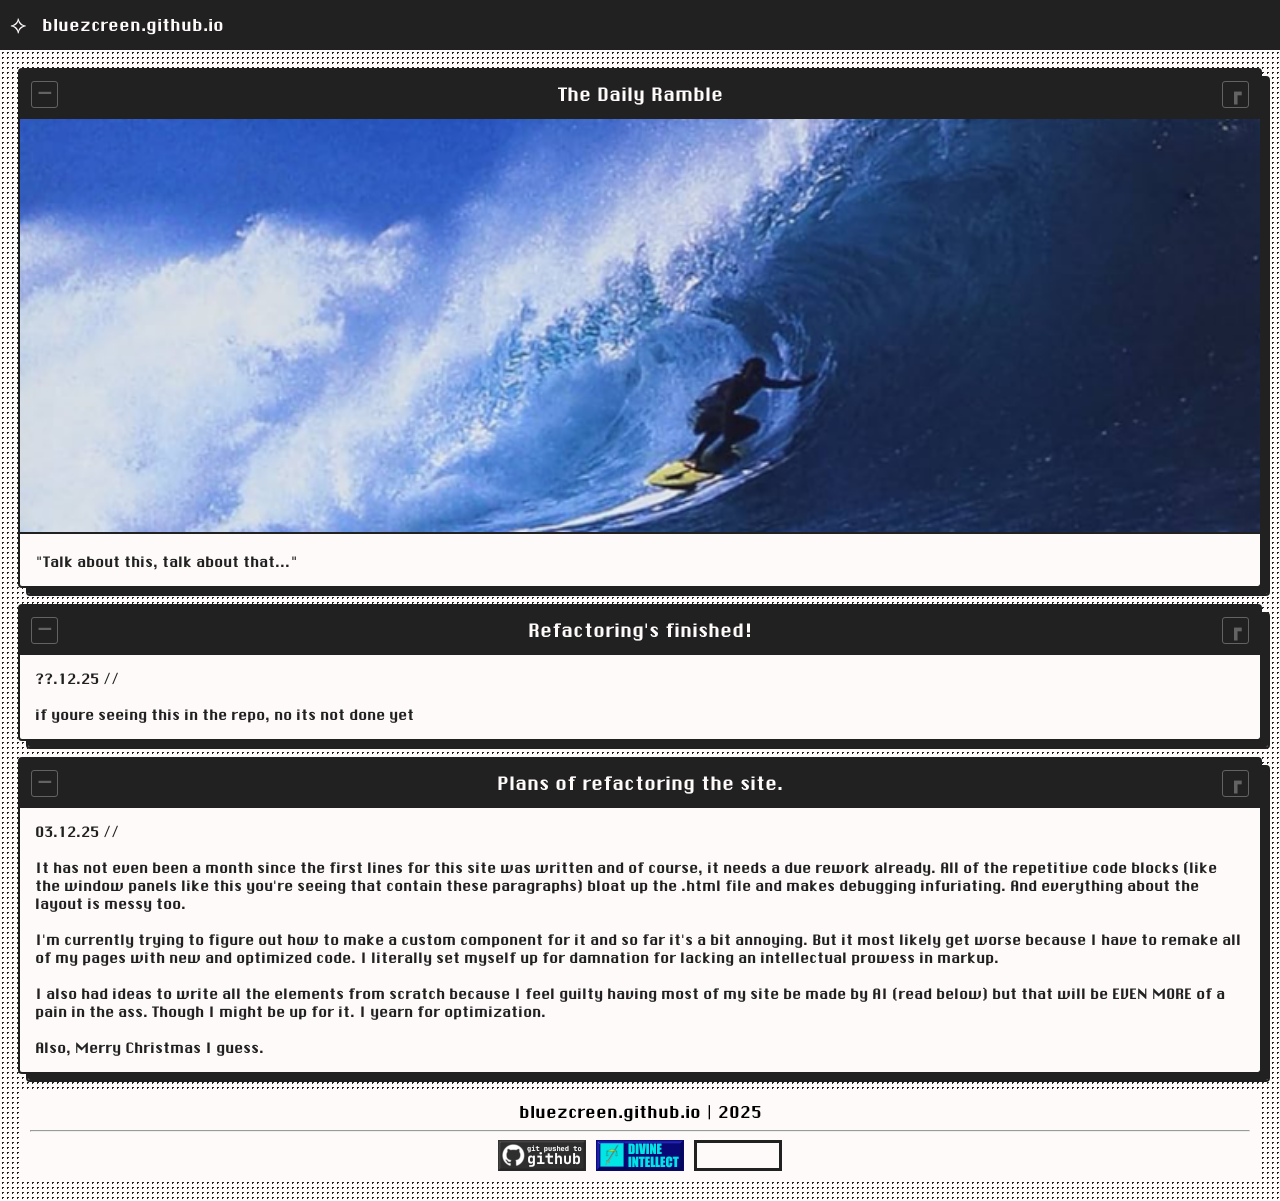
==== blog/index.html @ 4a12a85e "draft 4" ====
<!DOCTYPE html>

<html>
<head>
  <meta http-equiv="CONTENT-TYPE" content="text/html; charset=UTF-8">
  <link rel="stylesheet" href="../style.css">
  <link rel="stylesheet" href="https://cdnjs.cloudflare.com/ajax/libs/font-awesome/6.5.0/css/all.min.css">
  <link rel="icon" type="image/x-icon" href="../visuals/imgs/favicon.jpg">
  <meta name="viewport" content="width=device-width, initial-scale=1.0">
</head>
<body>
  <n-avbar></n-avbar>
  
  <main class="content">
    
    <p-anel title="The Daily Ramble">
      <img src="../visuals/imgs/b_blog.png" class="banner">
      <section class="wcontent">"Talk about this, talk about that..."</section>
    </p-anel>
    
    <p-anel title="Refactoring's finished!">
      <section class="wcontent">??.12.25 //<br><br>if youre seeing this in the repo, no its not done yet</section>
    </p-anel>
    
    <p-anel title="Plans of refactoring the site.">
      <section class="wcontent">03.12.25 //<br><br>It has not even been a month since the first lines for this site was written and of course, it needs a due rework already. All of the repetitive code blocks (like the window panels like this you're seeing that contain these paragraphs) bloat up the .html file and makes debugging infuriating. And everything about the layout is messy too.<br><br>
      I'm currently trying to figure out how to make a custom component for it and so far it's a bit annoying. But it most likely get worse because I have to remake all of my pages with new and optimized code. I literally set myself up for damnation for lacking an intellectual prowess in markup.<br><br>
      I also had ideas to write all the elements from scratch because I feel guilty having most of my site be made by AI (read below) but that will be EVEN MORE of a pain in the ass. Though I might be up for it. I yearn for optimization.<br><br>
      Also, Merry Christmas I guess.</section>
    </p-anel>    
    
    <f-ooter></f-ooter>
    
  </main>
  
  <script src="../elements.js"></script>
</body>
</html>
---- style.css ----
/*variables*/

:root {
  --prim: #212121;
  --seco: #FFFAFA;
  --tert: #A7A7A7;
  
  --seco2: #222222;
  --seco3: #333333;
  --seco4: #444444;
  --seco5: #555555;
  --seco6: #666666;
  
  --test: red;
  
  --font1: "Shinonome";
  --font2: "Chicago";
}

/*font*/

@font-face {
  font-family: "Shinonome";
  src: url("visuals/fonts/Shinonome.ttf");
}

@font-face {
  font-family: "Chicago";
  src: url("visuals/fonts/ChicagoFLF.ttf");
}

/*core elements*/
body {
  font-family: var(--font2);
  background-color: var(--seco);
  background-image: radial-gradient(var(--prim) 1px, transparent 0);
  background-size: 5px 5px;
  
  padding: 0;
  margin: 0;
}

a {
  color: var(--prim);
  font-size: 0.9rem;
}

/*mine*/
.content {
  padding: 70px 20px 20px 20px;
}


.window {
  outline: 2px solid var(--prim);
  background-color: var(--seco);
  color: var(--prim);
  filter: drop-shadow(8px 8px 0px var(--prim));
  border-radius: 2px;
  
  margin-bottom: 20px;
}

.wbar {
  background-color: var(--prim);
  color: var(--seco);
  padding: 12px;
  font-size: 1.1rem;
  text-align: center;
  display: flex;
  align-items: center;
  justify-content: space-between;
}

.wcontent {
  padding: 15px;
  font-size: 0.9rem;
}

.banner {
  width: 100%;
  height: auto;
  border-bottom: 2px solid var(--prim);
}

.bannerlnk {
  width: 100%;
  aspect-ratio: 3 / 1;
  object-fit: cover;
  margin: 0;
  border-bottom: 2px solid var(--prim);
}

.scrollbox {
  height: 150px;
  overflow-y: scroll;
  padding: 10px;
  
  outline: 2px solid var(--prim);
}

::-webkit-scrollbar {
  width: 20px;
}

::-webkit-scrollbar-track {
  background-color: gray;
  outline: 2px solid #111111;
}

::-webkit-scrollbar-thumb {
  background: #111111;
}

.ico {
  padding: 0;
  width: 25px;
  height: 25px;
  outline: 1px solid var(--seco);
  color: var(--seco);
  text-align: center;
  font-weight: bold;
  opacity: 0.3;
  border-radius: 2px;
  
  display: inline-block;
}

.footer {
  background-color: var(--seco);
  text-align: center;
  margin-left: auto;
  margin-right: auto;
  align-items: center;
  padding: 10px;
}

#badgeapple {
  width: 88px;
  height: 31px;
  position: relative;
}

#badgeapple video {
  width: 100%;
  height: 100%;
  object-fit: cover;
  z-index: 0;
  box-sizing: border-box;
  border: 3px solid var(--prim);
}

.navb {
  display: flex;
  align-items: center;
  gap: 15px;

  background-color: var(--prim);
  color: var(--seco);
  border-bottom: 2px solid var(--seco);

  padding: 10px;
  width: 100%;
  
  position: fixed;
  top: 0;
  left: 0;

  z-index: 999;
}

.navb a {
  color: var(--seco) !important;
  text-decoration: none;
}

.dr1 {
  position: relative;
  display: inline-block;
}

.drb1 {
  padding: 0;
  font-size: 25px;
  background-color: var(--prim);
  color: var(--seco);
  border: none;
}

.drc1 {
  display: none;
  position: absolute;
  background-color: var(--prim);
  color: var(--seco) !important;
  min-width: 180px;
  font-size: 1rem;
  
  outline: 2px solid var(--seco);
  
  z-index: 5;
  padding: 15px;
}

.dr1:hover .drc1 {display: block;}

.dr2 {
  position: relative;
  display: inline-block;
}

.drb2 {
  padding: 0;
  font-size: 15px;
  background-color: var(--prim);
  color: var(--seco);
  border: none;
  font-family: "Chicago";
}

.drc2 {
  display: none;
  position: absolute;
  background-color: var(--prim);
  color: var(--seco);
  min-width: 160px;
  font-size: 1rem;
  
  outline: 2px solid var(--seco);
  
  z-index: 5;
  padding: 15px;
}

.drc2 button {
  border: none;
  font-size: 1rem;
  font-family: "Chicago";
  color: var(--seco);
  background-color: var(--prim);
}

.dr2:hover .drc2 {display: block;}

/*quick stuff*/

.even {
  display: flex;
  justify-content: space-between;
}

.df {
  display: flex;
  justify-content: center;
  gap: 10px;
}
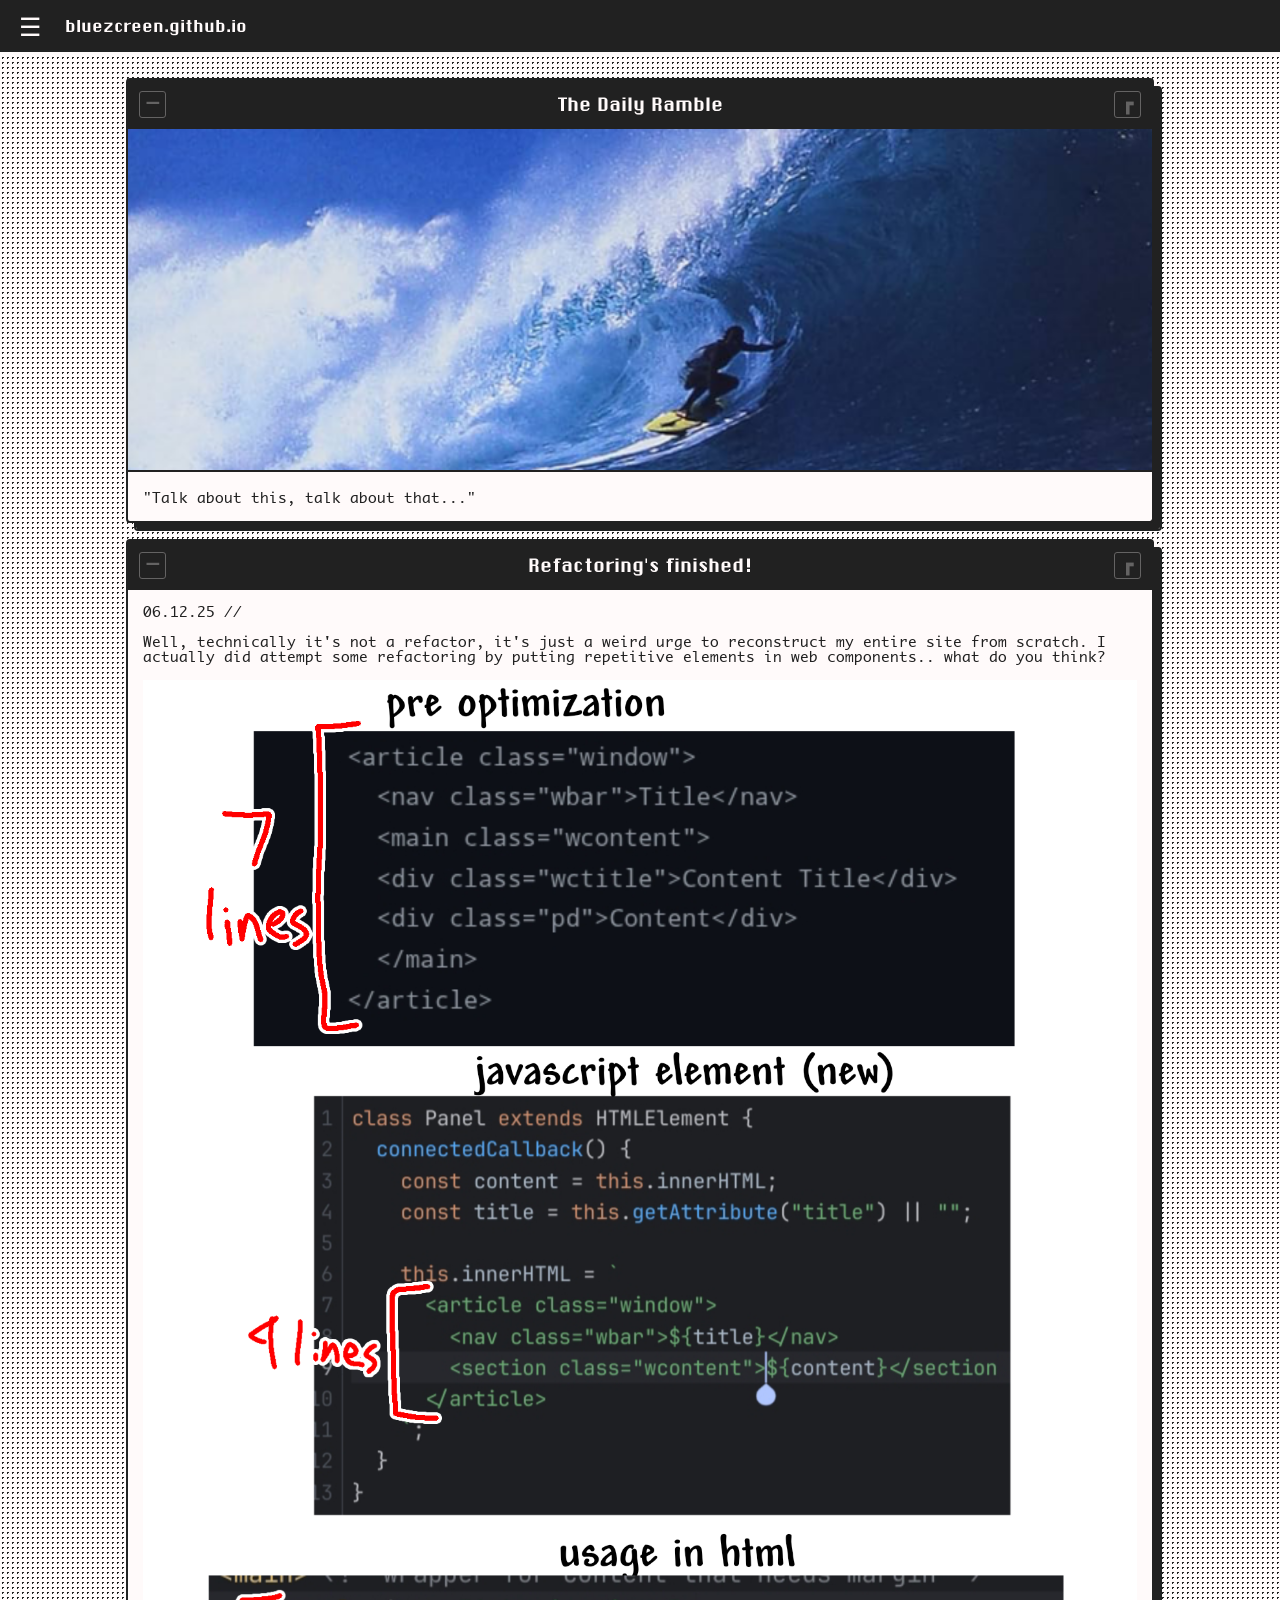
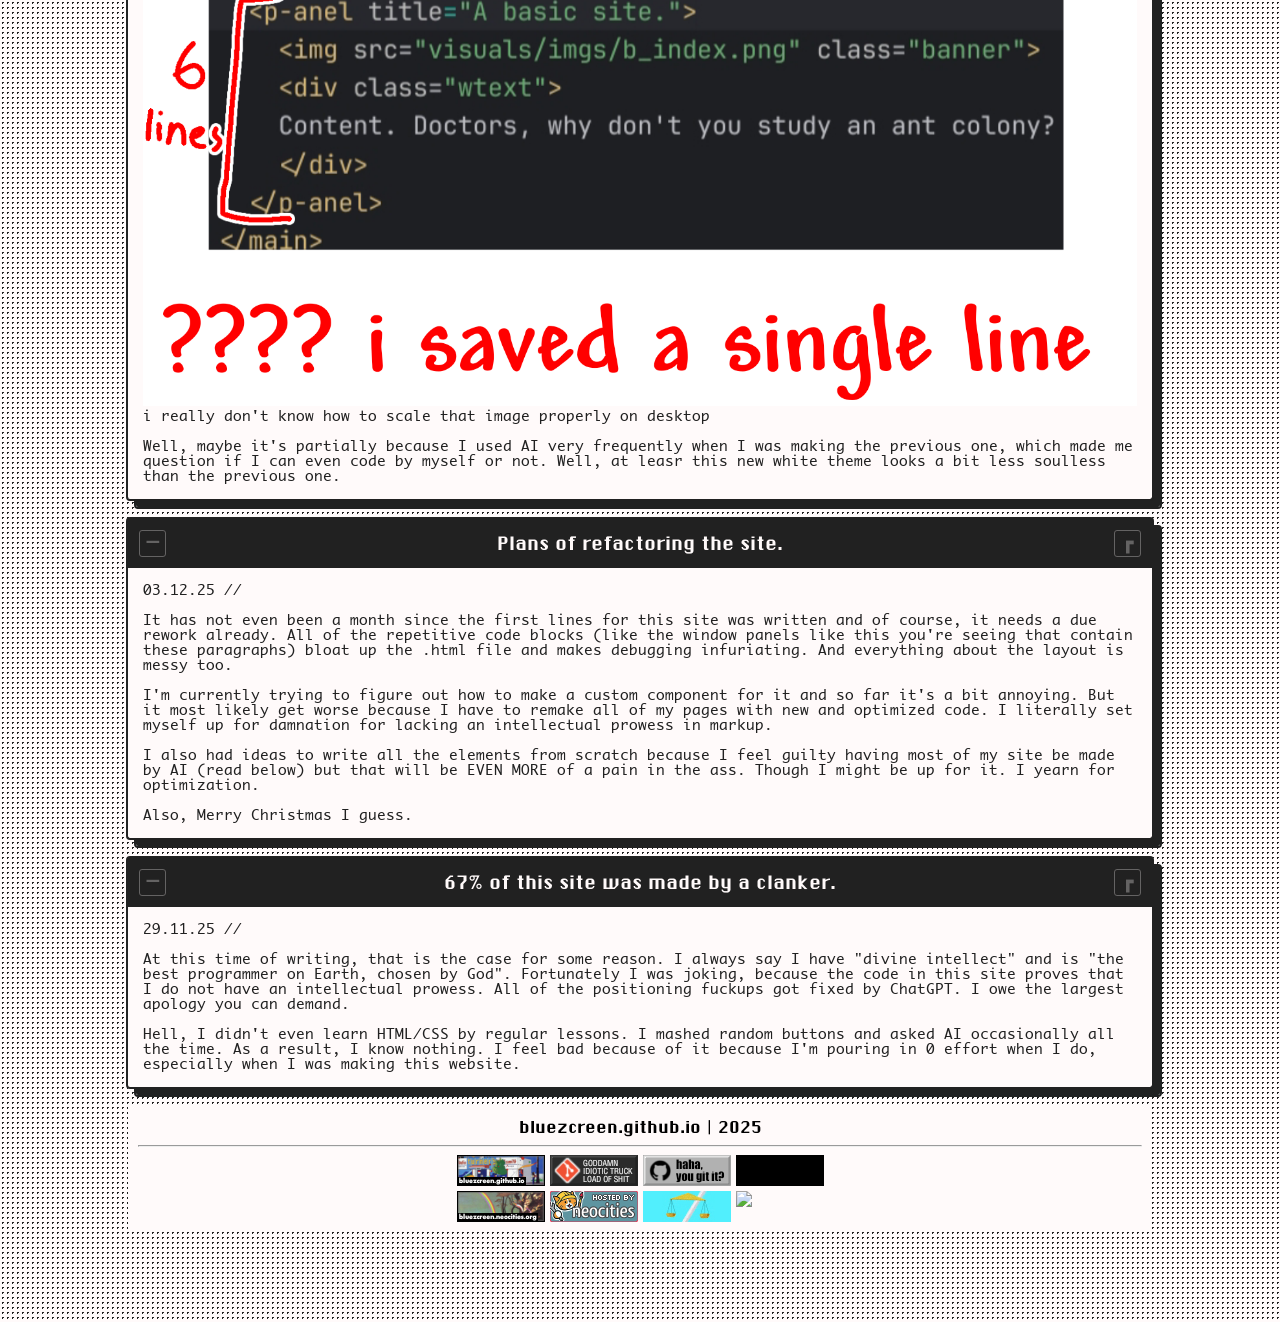
==== commit 0273b5af: "website softlaunch" ====
--- a/blog/index.html
+++ b/blog/index.html
@@ -7,11 +7,23 @@
   <link rel="stylesheet" href="https://cdnjs.cloudflare.com/ajax/libs/font-awesome/6.5.0/css/all.min.css">
   <link rel="icon" type="image/x-icon" href="../visuals/imgs/favicon.jpg">
   <meta name="viewport" content="width=device-width, initial-scale=1.0">
+  <style>
+  /*@media screen and (min-width: 900px;) { 
+      #img1 {
+        width: 100px !important;
+        aspect-ratio: 3 / 4;
+      }
+    }*/
+  #img1 { margin-left: auto; margin-right: auto; width: 100%;}
+  </style>
 </head>
 <body>
   <n-avbar></n-avbar>
   
   <main class="content">
+    <!--the VERY HUMBLE noscript oneliner-->
+    <noscript><article class="window"><nav class="wbar">Oops!</nav><div class="wcontent df"><img src="../visuals/imgs/404.png" style="width: 80px; height: 80px;"><p>Your JavaScript is inactive.<br>Please turn it back on to load this page's elements.</p></div></article></noscript>
+    
     
     <p-anel title="The Daily Ramble">
       <img src="../visuals/imgs/b_blog.png" class="banner">
@@ -19,7 +31,14 @@
     </p-anel>
     
     <p-anel title="Refactoring's finished!">
-      <section class="wcontent">??.12.25 //<br><br>if youre seeing this in the repo, no its not done yet</section>
+      <section class="wcontent">06.12.25 //<br><br>
+        Well, technically it's not a refactor, it's just a weird urge to reconstruct my entire site from scratch.
+        I actually did attempt some refactoring by putting repetitive elements in web components.. what do you think?<br><br>
+        <img src="../visuals/imgs/06.12.25.png" id="img1">
+        <br>i really don't know how to scale that image properly on desktop<br><br>
+        Well, maybe it's partially because I used AI very frequently when I was making the previous one, which made me question
+        if I can even code by myself or not. Well, at leasr this new white theme looks a bit less soulless than the previous one.
+      </section>
     </p-anel>
     
     <p-anel title="Plans of refactoring the site.">
@@ -27,7 +46,13 @@
       I'm currently trying to figure out how to make a custom component for it and so far it's a bit annoying. But it most likely get worse because I have to remake all of my pages with new and optimized code. I literally set myself up for damnation for lacking an intellectual prowess in markup.<br><br>
       I also had ideas to write all the elements from scratch because I feel guilty having most of my site be made by AI (read below) but that will be EVEN MORE of a pain in the ass. Though I might be up for it. I yearn for optimization.<br><br>
       Also, Merry Christmas I guess.</section>
-    </p-anel>    
+    </p-anel>
+    
+    <p-anel title="67% of this site was made by a clanker.">
+      <section class="wcontent">29.11.25 //<br><br>At this time of writing, that is the case for some reason. I always say I have "divine intellect" and is "the best programmer on Earth, chosen by God". Fortunately I was joking, because the code in this site proves that I do not have an intellectual prowess. All of the positioning fuckups got fixed by ChatGPT. I owe the largest apology you can demand.<br><br>
+      Hell, I didn't even learn HTML/CSS by regular lessons. I mashed random buttons and asked AI occasionally all the time. As a result, I know nothing. I feel bad because of it because I'm pouring in 0 effort when I do, especially when I was making this website.
+      </section>
+    </p-anel>
     
     <f-ooter></f-ooter>
     
--- a/style.css
+++ b/style.css
@@ -13,15 +13,27 @@
   
   --test: red;
   
-  --font1: "Shinonome";
-  --font2: "Chicago";
+  --font1: "Chicago";
+  --font2: "Monaco";
+}
+
+/*desktop*/
+@media screen and (min-width: 900px) {
+  .content { padding: 80px 10vw 10vh 10vw !important; }
+  .dtp {
+      display: grid;
+      grid-template-columns: repeat(2, 1fr);
+      grid-template-rows: repeat(1, 1fr);
+      gap: 20px;
+  }
+  .dtc { flex: 1; }
 }
 
 /*font*/
 
 @font-face {
-  font-family: "Shinonome";
-  src: url("visuals/fonts/Shinonome.ttf");
+  font-family: "Monaco";
+  src: url("visuals/fonts/Monaco.ttf");
 }
 
 @font-face {
@@ -45,11 +57,14 @@
   font-size: 0.9rem;
 }
 
-/*mine*/
+/*custom elements*/
 .content {
   padding: 70px 20px 20px 20px;
 }
 
+p-anel {
+  display: block;
+}
 
 .window {
   outline: 2px solid var(--prim);
@@ -62,6 +77,7 @@
 }
 
 .wbar {
+  font-family: var(--font1);
   background-color: var(--prim);
   color: var(--seco);
   padding: 12px;
@@ -70,6 +86,23 @@
   display: flex;
   align-items: center;
   justify-content: space-between;
+}
+
+.wbars {
+  font-family: var(--font1);
+  background-color: var(--seco);
+  outline: 2px solid var(--prim);
+  filter: drop-shadow(8px 8px 0px var(--prim));
+  border-radius: 2px;
+  color: var(--prim);
+  
+  padding: 12px;
+  font-size: 1.1rem;
+  text-align: center;
+  
+  display: flex;
+  align-items: center;
+  margin-bottom: 20px;
 }
 
 .wcontent {
@@ -87,11 +120,11 @@
   width: 100%;
   aspect-ratio: 3 / 1;
   object-fit: cover;
-  margin: 0;
   border-bottom: 2px solid var(--prim);
 }
 
 .scrollbox {
+  display: block;
   height: 150px;
   overflow-y: scroll;
   padding: 10px;
@@ -126,7 +159,10 @@
   display: inline-block;
 }
 
+
+
 .footer {
+  font-family: var(--font1);
   background-color: var(--seco);
   text-align: center;
   margin-left: auto;
@@ -135,21 +171,6 @@
   padding: 10px;
 }
 
-#badgeapple {
-  width: 88px;
-  height: 31px;
-  position: relative;
-}
-
-#badgeapple video {
-  width: 100%;
-  height: 100%;
-  object-fit: cover;
-  z-index: 0;
-  box-sizing: border-box;
-  border: 3px solid var(--prim);
-}
-
 .navb {
   display: flex;
   align-items: center;
@@ -158,6 +179,7 @@
   background-color: var(--prim);
   color: var(--seco);
   border-bottom: 2px solid var(--seco);
+  font-family: var(--font1);
 
   padding: 10px;
   width: 100%;
@@ -174,12 +196,45 @@
   text-decoration: none;
 }
 
+n-avbar {
+  align-items: center;
+}
+
+.icon {
+  display: inline;
+  width: 1rem;
+  aspect-ratio: 1 / 1;
+  align-items: center;
+}
+/*i suck at making variants*/
+.icon2 {
+  display: inline;
+  width: 2rem;
+  aspect-ratio: 1 / 1;
+  align-items: center;
+  padding: 0 0.75rem 0 0;
+}
+
+.badges {
+  margin-left: auto;
+  margin-right: auto;
+  
+  display: grid;
+  grid-template-columns: repeat(4, 1fr);
+  grid-auto-rows: repeat(2, 1fr);
+  grid-column-gap: 5px;
+  row-gap: 5px;
+  max-width: 367px;
+}
+
 .dr1 {
   position: relative;
   display: inline-block;
 }
 
 .drb1 {
+  width: 40px;
+  font-family: var(--font1);
   padding: 0;
   font-size: 25px;
   background-color: var(--prim);
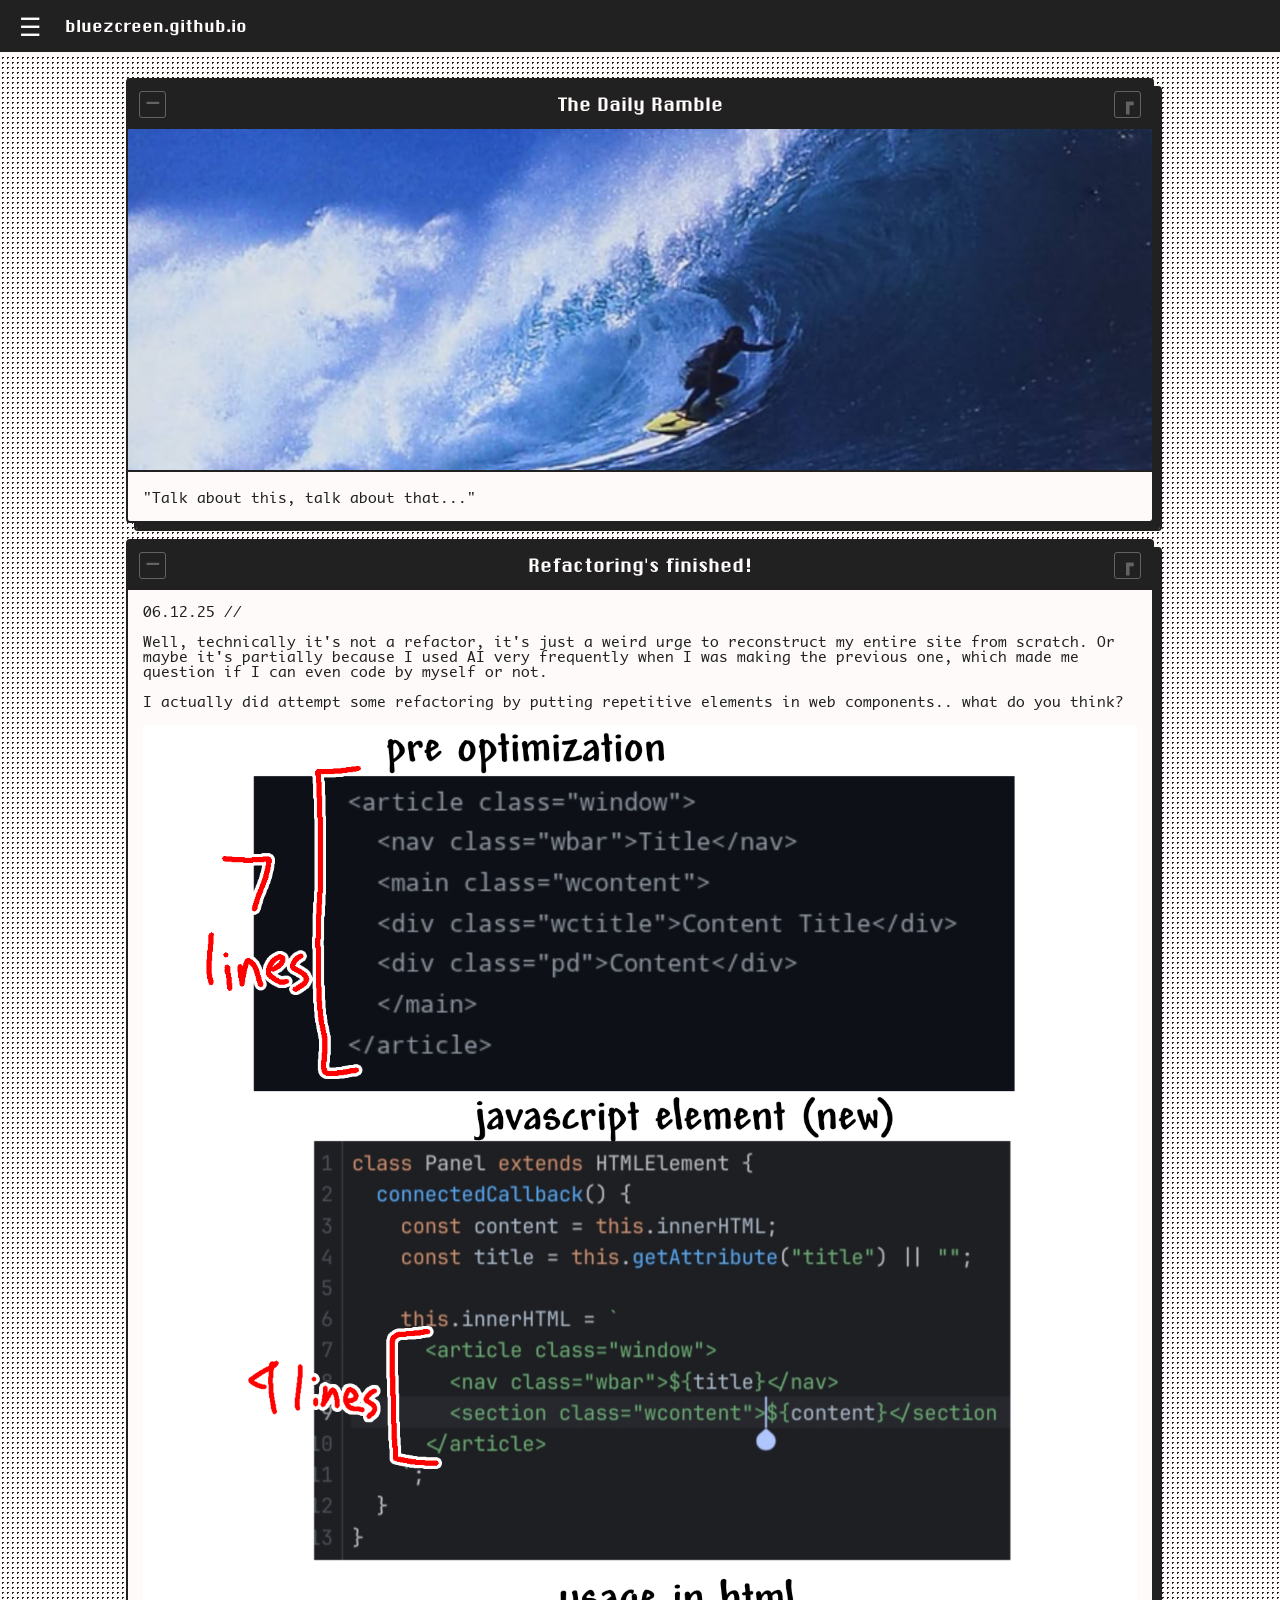
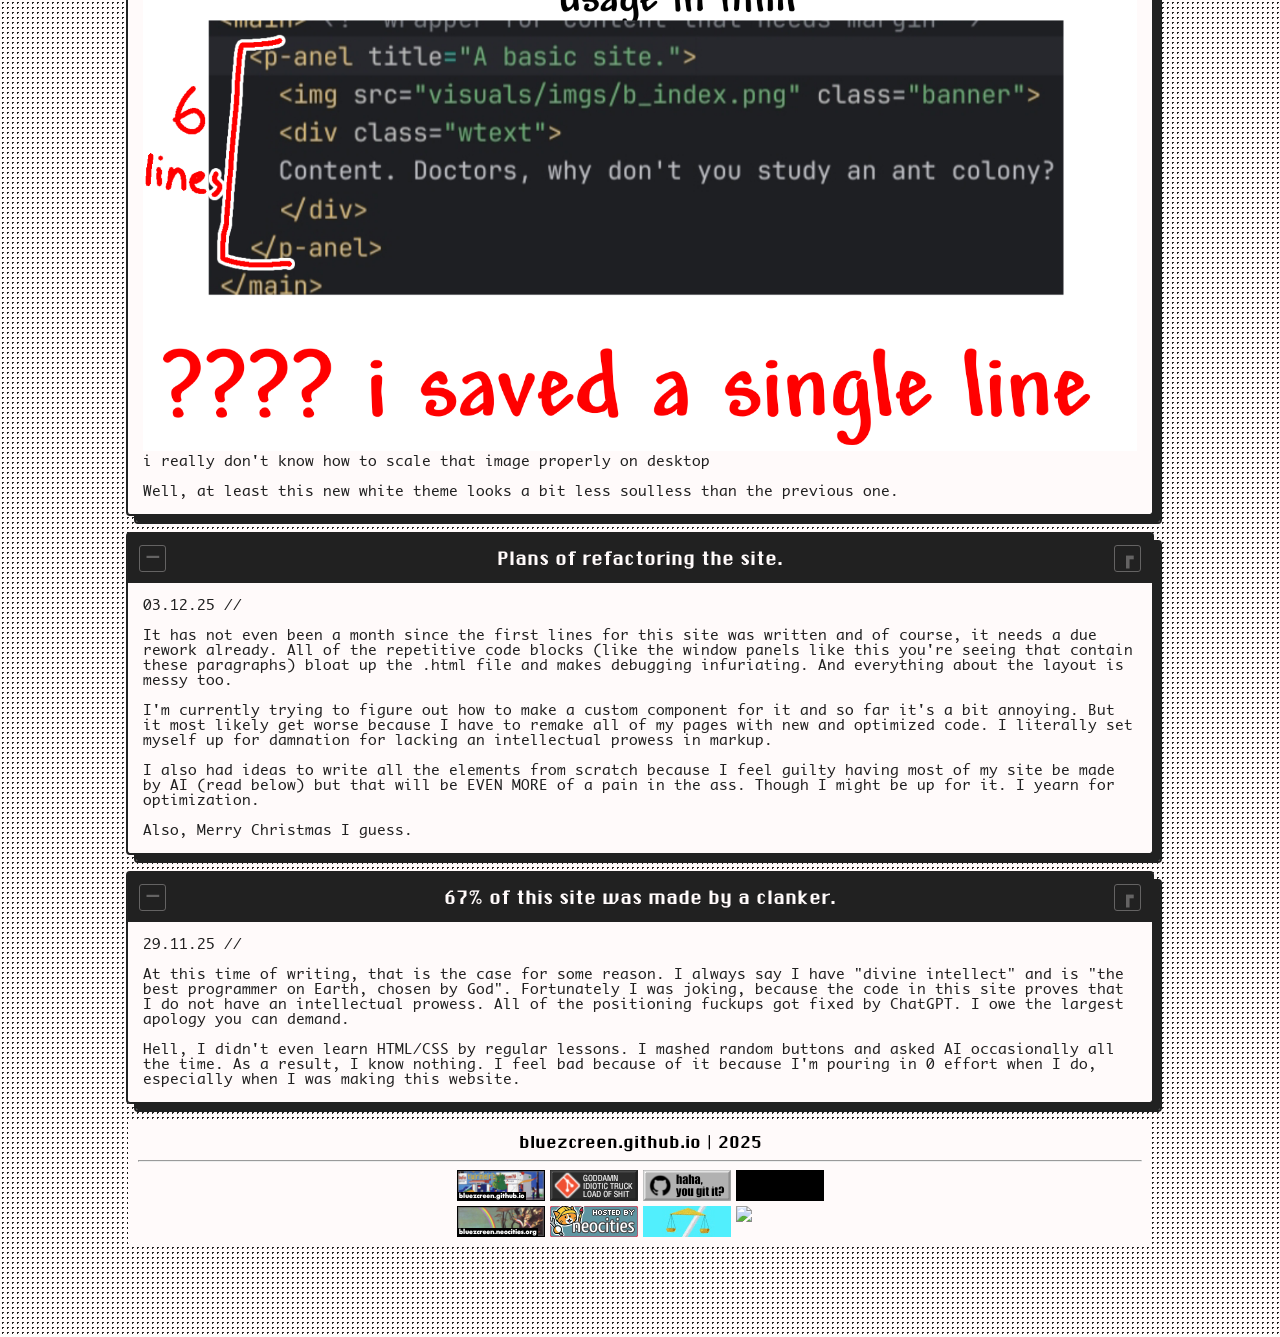
==== commit fe2ccee5: "added license.md dude it's just a personal page nobody's stealing your shit" ====
--- a/blog/index.html
+++ b/blog/index.html
@@ -33,11 +33,12 @@
     <p-anel title="Refactoring's finished!">
       <section class="wcontent">06.12.25 //<br><br>
         Well, technically it's not a refactor, it's just a weird urge to reconstruct my entire site from scratch.
+        Or maybe it's partially because I used AI very frequently when I was making the previous one, which made me question
+        if I can even code by myself or not.<br><br>
         I actually did attempt some refactoring by putting repetitive elements in web components.. what do you think?<br><br>
         <img src="../visuals/imgs/06.12.25.png" id="img1">
         <br>i really don't know how to scale that image properly on desktop<br><br>
-        Well, maybe it's partially because I used AI very frequently when I was making the previous one, which made me question
-        if I can even code by myself or not. Well, at leasr this new white theme looks a bit less soulless than the previous one.
+        Well, at least this new white theme looks a bit less soulless than the previous one.
       </section>
     </p-anel>
     
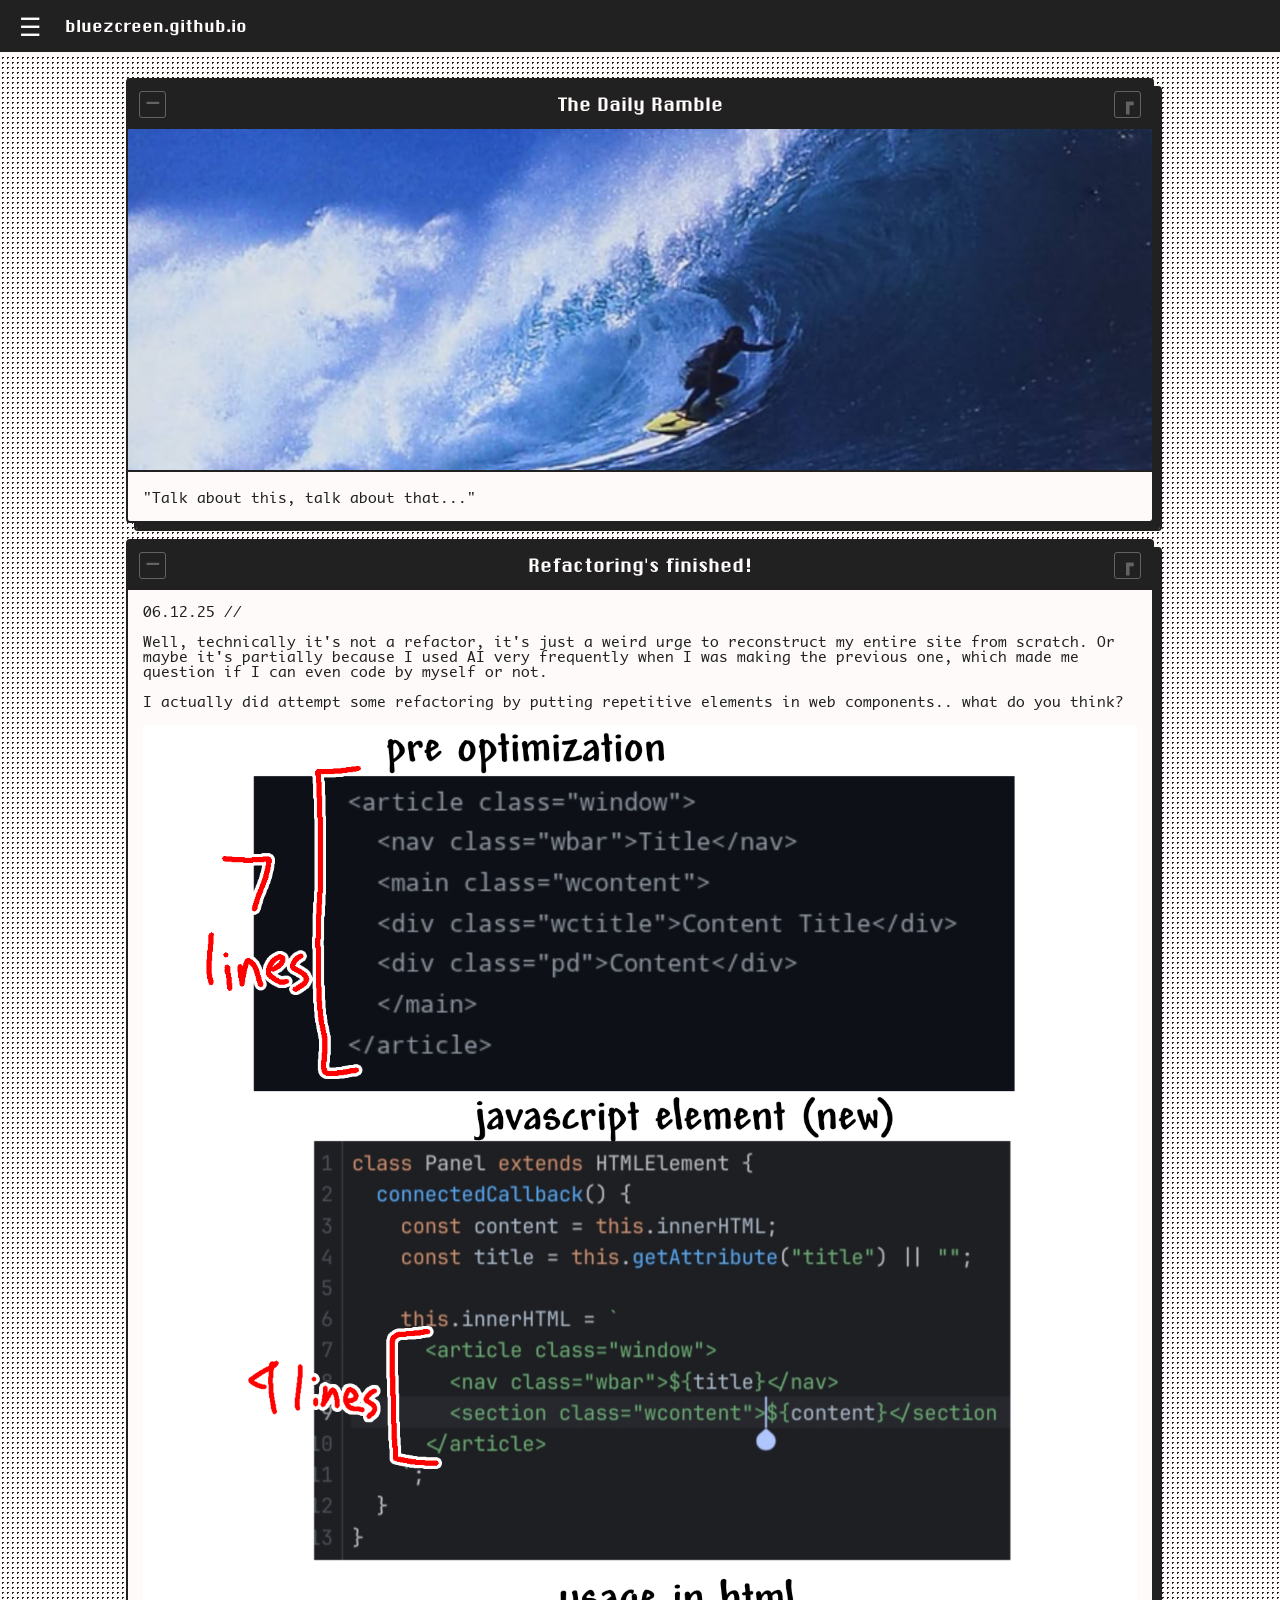
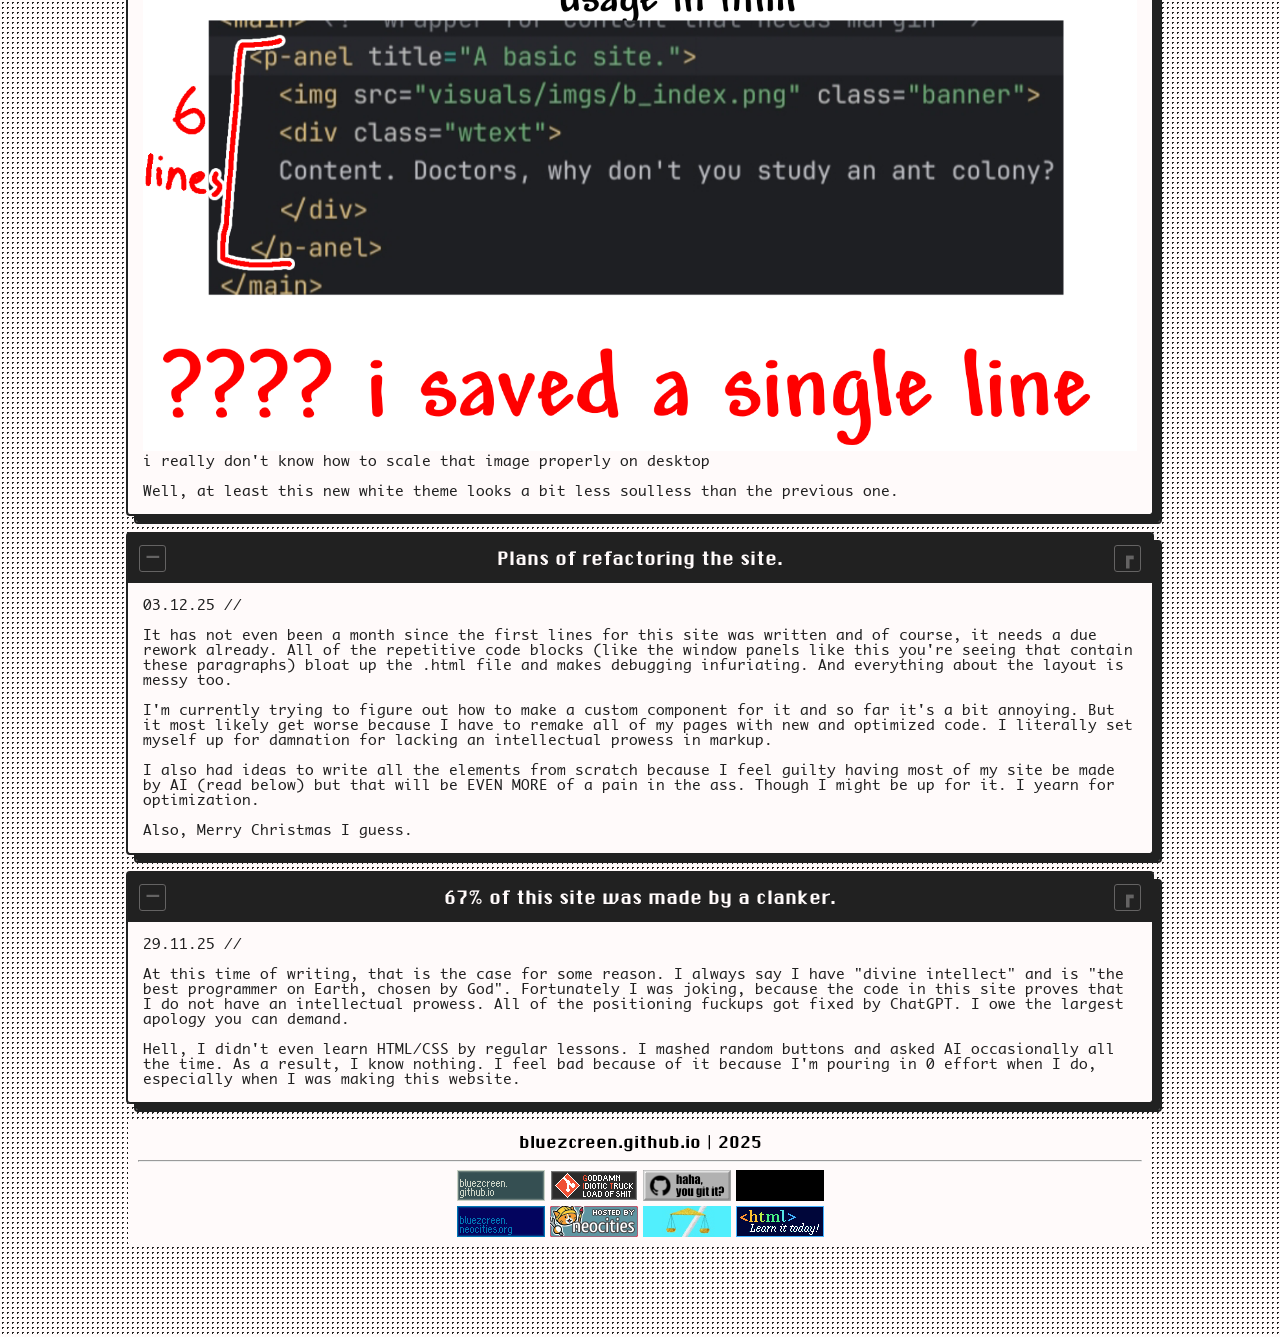
==== commit ffc324a1: "added biography" ====
--- a/blog/index.html
+++ b/blog/index.html
@@ -3,7 +3,7 @@
 <html>
 <head>
   <meta http-equiv="CONTENT-TYPE" content="text/html; charset=UTF-8">
-  <link rel="stylesheet" href="../style.css">
+  <link rel="stylesheet" href="../visuals/themes/style.css">
   <link rel="stylesheet" href="https://cdnjs.cloudflare.com/ajax/libs/font-awesome/6.5.0/css/all.min.css">
   <link rel="icon" type="image/x-icon" href="../visuals/imgs/favicon.jpg">
   <meta name="viewport" content="width=device-width, initial-scale=1.0">
--- a/visuals/themes/style.css
+++ b/visuals/themes/style.css
@@ -0,0 +1,317 @@
+/*variables*/
+
+:root {
+  --prim: #212121;
+  --seco: #FFFAFA;
+  --tert: #A7A7A7;
+  
+  --seco2: #222222;
+  --seco3: #333333;
+  --seco4: #444444;
+  --seco5: #555555;
+  --seco6: #666666;
+  
+  --test: red;
+  
+  --font1: "Chicago";
+  --font2: "Monaco";
+}
+
+/*desktop*/
+@media screen and (min-width: 900px) {
+  .content { padding: 80px 10vw 10vh 10vw !important; }
+  .dtp {
+      display: grid;
+      grid-template-columns: repeat(2, 1fr);
+      grid-template-rows: repeat(1, 1fr);
+      gap: 20px;
+  }
+  .dtc { flex: 1; }
+}
+
+/*font*/
+
+@font-face {
+  font-family: "Monaco";
+  src: url("../fonts/Monaco.ttf");
+}
+
+@font-face {
+  font-family: "Chicago";
+  src: url("../fonts/ChicagoFLF.ttf");
+}
+
+/*core elements*/
+body {
+  font-family: var(--font2);
+  background-color: var(--seco);
+  background-image: radial-gradient(var(--prim) 1px, transparent 0);
+  background-size: 5px 5px;
+  
+  padding: 0;
+  margin: 0;
+}
+
+a {
+  color: var(--prim);
+  font-size: 0.9rem;
+}
+
+/*custom elements*/
+.content {
+  padding: 70px 20px 20px 20px;
+}
+
+p-anel {
+  display: block;
+}
+
+.window {
+  outline: 2px solid var(--prim);
+  background-color: var(--seco);
+  color: var(--prim);
+  filter: drop-shadow(8px 8px 0px var(--prim));
+  border-radius: 2px;
+  
+  margin-bottom: 20px;
+}
+
+.wbar {
+  font-family: var(--font1);
+  background-color: var(--prim);
+  color: var(--seco);
+  padding: 12px;
+  font-size: 1.1rem;
+  text-align: center;
+  display: flex;
+  align-items: center;
+  justify-content: space-between;
+}
+
+.wbars {
+  font-family: var(--font1);
+  background-color: var(--seco);
+  outline: 2px solid var(--prim);
+  filter: drop-shadow(8px 8px 0px var(--prim));
+  border-radius: 2px;
+  color: var(--prim);
+  
+  padding: 12px;
+  font-size: 1.1rem;
+  text-align: center;
+  
+  display: flex;
+  align-items: center;
+  margin-bottom: 20px;
+}
+
+.wcontent {
+  padding: 15px;
+  font-size: 0.9rem;
+}
+
+.banner {
+  width: 100%;
+  height: auto;
+  border-bottom: 2px solid var(--prim);
+}
+
+.bannerlnk {
+  width: 100%;
+  aspect-ratio: 3 / 1;
+  object-fit: cover;
+  border-bottom: 2px solid var(--prim);
+}
+
+.scrollbox {
+  display: block;
+  height: 150px;
+  overflow-y: scroll;
+  padding: 10px;
+  
+  outline: 2px solid var(--prim);
+}
+
+::-webkit-scrollbar {
+  width: 20px;
+}
+
+::-webkit-scrollbar-track {
+  background-color: gray;
+  outline: 2px solid #111111;
+}
+
+::-webkit-scrollbar-thumb {
+  background: #111111;
+}
+
+.ico {
+  padding: 0;
+  width: 25px;
+  height: 25px;
+  outline: 1px solid var(--seco);
+  color: var(--seco);
+  text-align: center;
+  font-weight: bold;
+  opacity: 0.3;
+  border-radius: 2px;
+  
+  display: inline-block;
+}
+
+
+
+.footer {
+  font-family: var(--font1);
+  background-color: var(--seco);
+  text-align: center;
+  margin-left: auto;
+  margin-right: auto;
+  align-items: center;
+  padding: 10px;
+}
+
+.navb {
+  display: flex;
+  align-items: center;
+  gap: 15px;
+
+  background-color: var(--prim);
+  color: var(--seco);
+  border-bottom: 2px solid var(--seco);
+  font-family: var(--font1);
+
+  padding: 10px;
+  width: 100%;
+  
+  position: fixed;
+  top: 0;
+  left: 0;
+
+  z-index: 999;
+}
+
+.navb a {
+  color: var(--seco) !important;
+  text-decoration: none;
+}
+
+n-avbar {
+  align-items: center;
+}
+
+.icon {
+  display: inline;
+  width: 1rem;
+  aspect-ratio: 1 / 1;
+  align-items: center;
+}
+/*i suck at making variants*/
+.icon2 {
+  display: inline;
+  width: 2rem;
+  aspect-ratio: 1 / 1;
+  align-items: center;
+  padding: 0 0.75rem 0 0;
+}
+
+.badges {
+  margin-left: auto;
+  margin-right: auto;
+  
+  display: grid;
+  grid-template-columns: repeat(4, 1fr);
+  grid-auto-rows: repeat(2, 1fr);
+  grid-column-gap: 5px;
+  row-gap: 5px;
+  max-width: 367px;
+}
+
+.dr1 {
+  position: relative;
+  display: inline-block;
+}
+
+.drb1 {
+  width: 40px;
+  font-family: var(--font1);
+  padding: 0;
+  font-size: 25px;
+  background-color: var(--prim);
+  color: var(--seco);
+  border: none;
+}
+
+.drc1 {
+  display: none;
+  position: absolute;
+  background-color: var(--prim);
+  color: var(--seco) !important;
+  min-width: 180px;
+  border-radius: 2px;
+  font-size: 1rem;
+  
+  outline: 2px solid var(--seco);
+  
+  z-index: 5;
+  padding: 15px;
+}
+
+.dr1:hover .drc1 {display: block;}
+
+.dr2 {
+  position: relative;
+  display: inline-block;
+}
+
+.drb2 {
+  padding: 0;
+  font-size: 15px;
+  background-color: var(--prim);
+  color: var(--seco);
+  border: none;
+  font-family: "Chicago";
+}
+
+.drc2 {
+  display: none;
+  position: absolute;
+  background-color: var(--prim);
+  color: var(--seco);
+  min-width: 160px;
+  font-size: 1rem;
+  
+  outline: 2px solid var(--seco);
+  
+  z-index: 5;
+  padding: 15px;
+}
+
+.drc2 button {
+  border: none;
+  font-size: 1rem;
+  font-family: "Chicago";
+  color: var(--seco);
+  background-color: var(--prim);
+}
+
+.dr2:hover .drc2 {display: block;}
+
+/*quick stuff*/
+
+.even {
+  display: flex;
+  justify-content: space-between;
+}
+
+.df {
+  display: flex;
+  justify-content: center;
+  gap: 10px;
+}
+
+strong {
+  font-size: 1.1rem;
+  font-family: "Chicago";
+  font-weight: bold;
+}
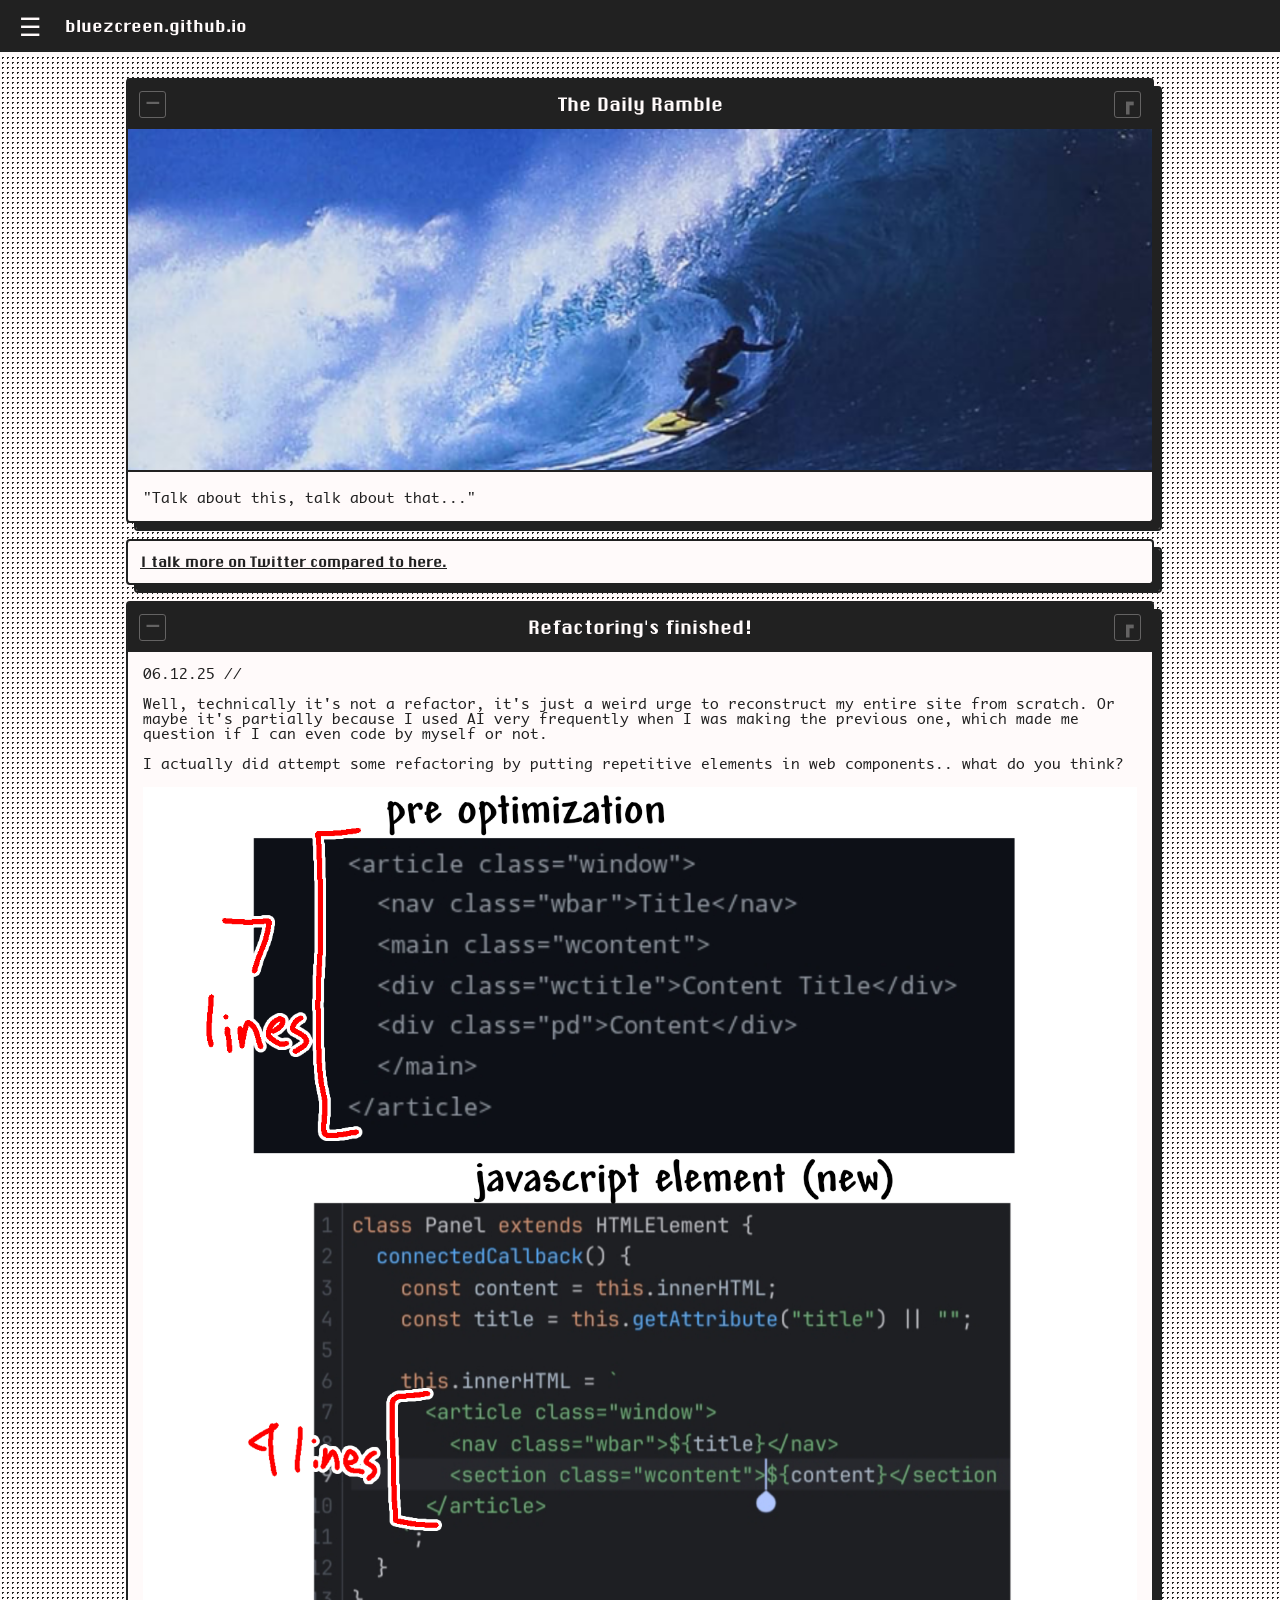
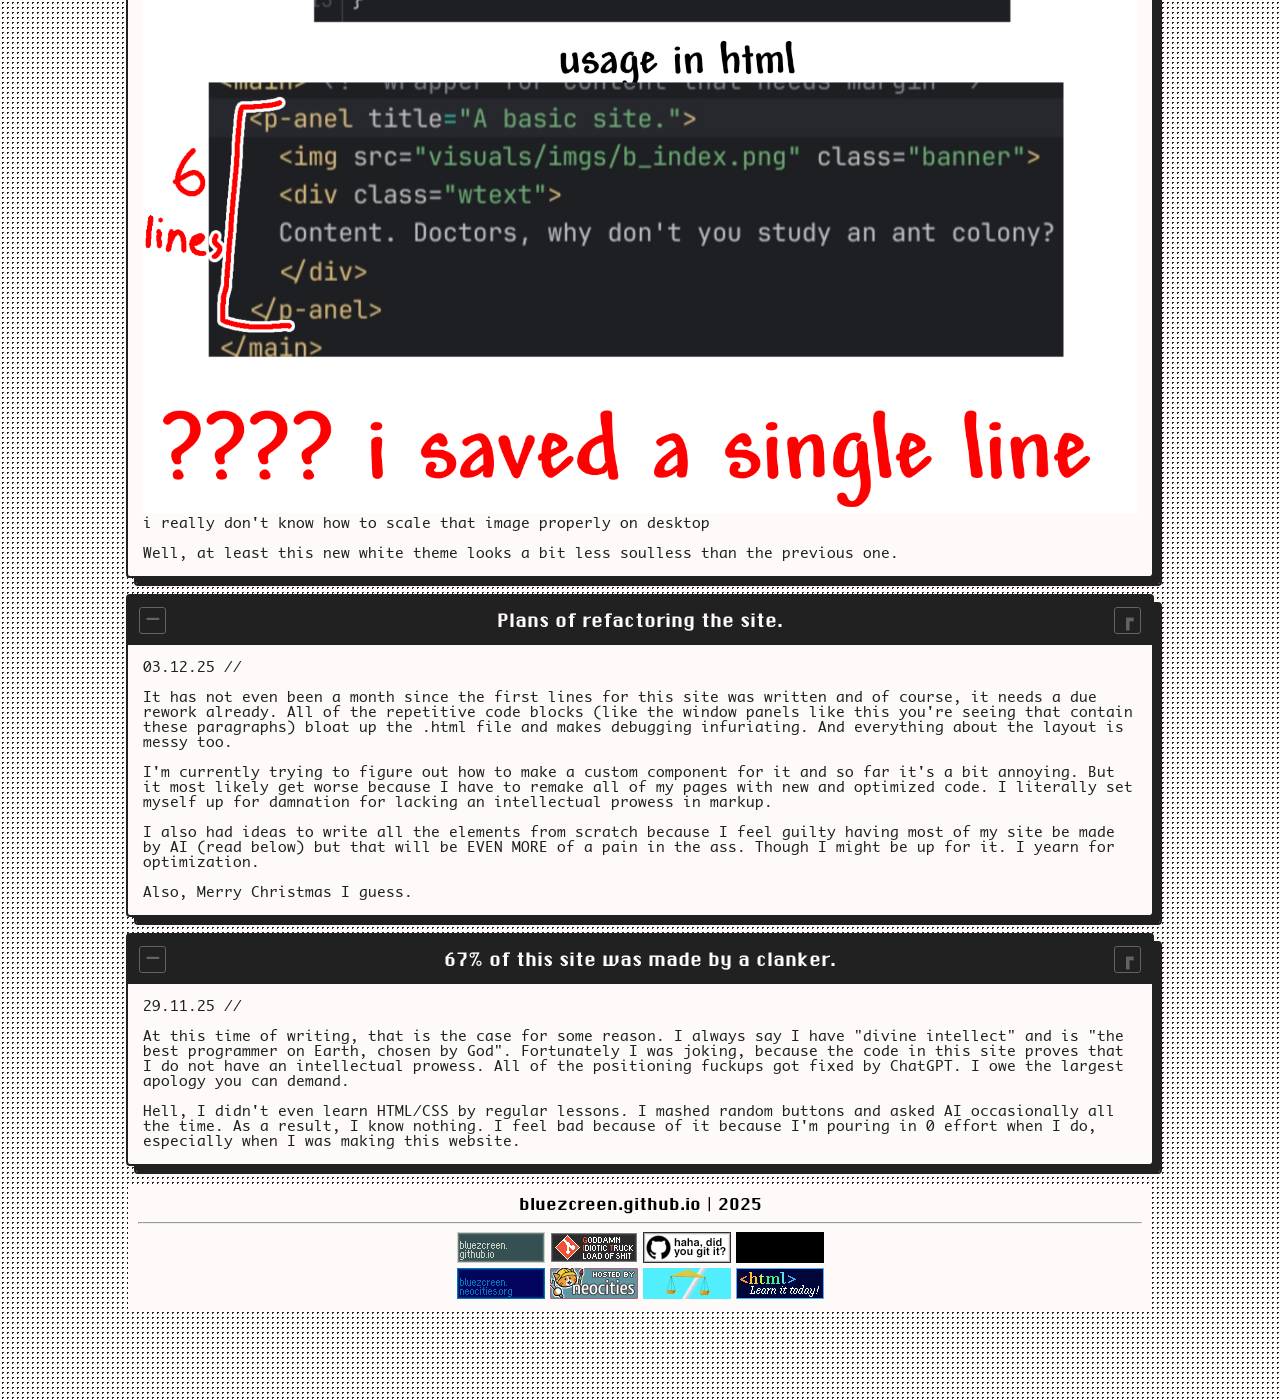
==== commit c0c92cd3: "finished music page" ====
--- a/blog/index.html
+++ b/blog/index.html
@@ -30,6 +30,9 @@
       <section class="wcontent">"Talk about this, talk about that..."</section>
     </p-anel>
     
+    <p-bar>
+      <a href="https://x.com/bluezcreen?t=0wY9OIsEAkqyMLYm4qhkpA&s=09">I talk more on Twitter compared to here.</a>
+    </p-bar>
     <p-anel title="Refactoring's finished!">
       <section class="wcontent">06.12.25 //<br><br>
         Well, technically it's not a refactor, it's just a weird urge to reconstruct my entire site from scratch.
--- a/visuals/themes/style.css
+++ b/visuals/themes/style.css
@@ -27,6 +27,13 @@
       gap: 20px;
   }
   .dtc { flex: 1; }
+  
+  .array { /*for the cards on the tunes page*/
+    display: grid;
+    grid-template-columns: repeat(3, 1fr);
+    grid-template-rows: repeat(1, 1fr);
+    gap: 8px;
+  }
 }
 
 /*font*/
@@ -59,7 +66,7 @@
 
 /*custom elements*/
 .content {
-  padding: 70px 20px 20px 20px;
+  padding: 80px 25px 25px 25px;
 }
 
 p-anel {
@@ -88,7 +95,7 @@
   justify-content: space-between;
 }
 
-.wbars {
+.sbar {
   font-family: var(--font1);
   background-color: var(--seco);
   outline: 2px solid var(--prim);
@@ -311,7 +318,13 @@
 }
 
 strong {
-  font-size: 1.1rem;
+  font-size: 1rem;
   font-family: "Chicago";
   font-weight: bold;
+}
+
+.center {
+  margin-left: auto;
+  margin-right: auto;
+  text-align: center;
 }
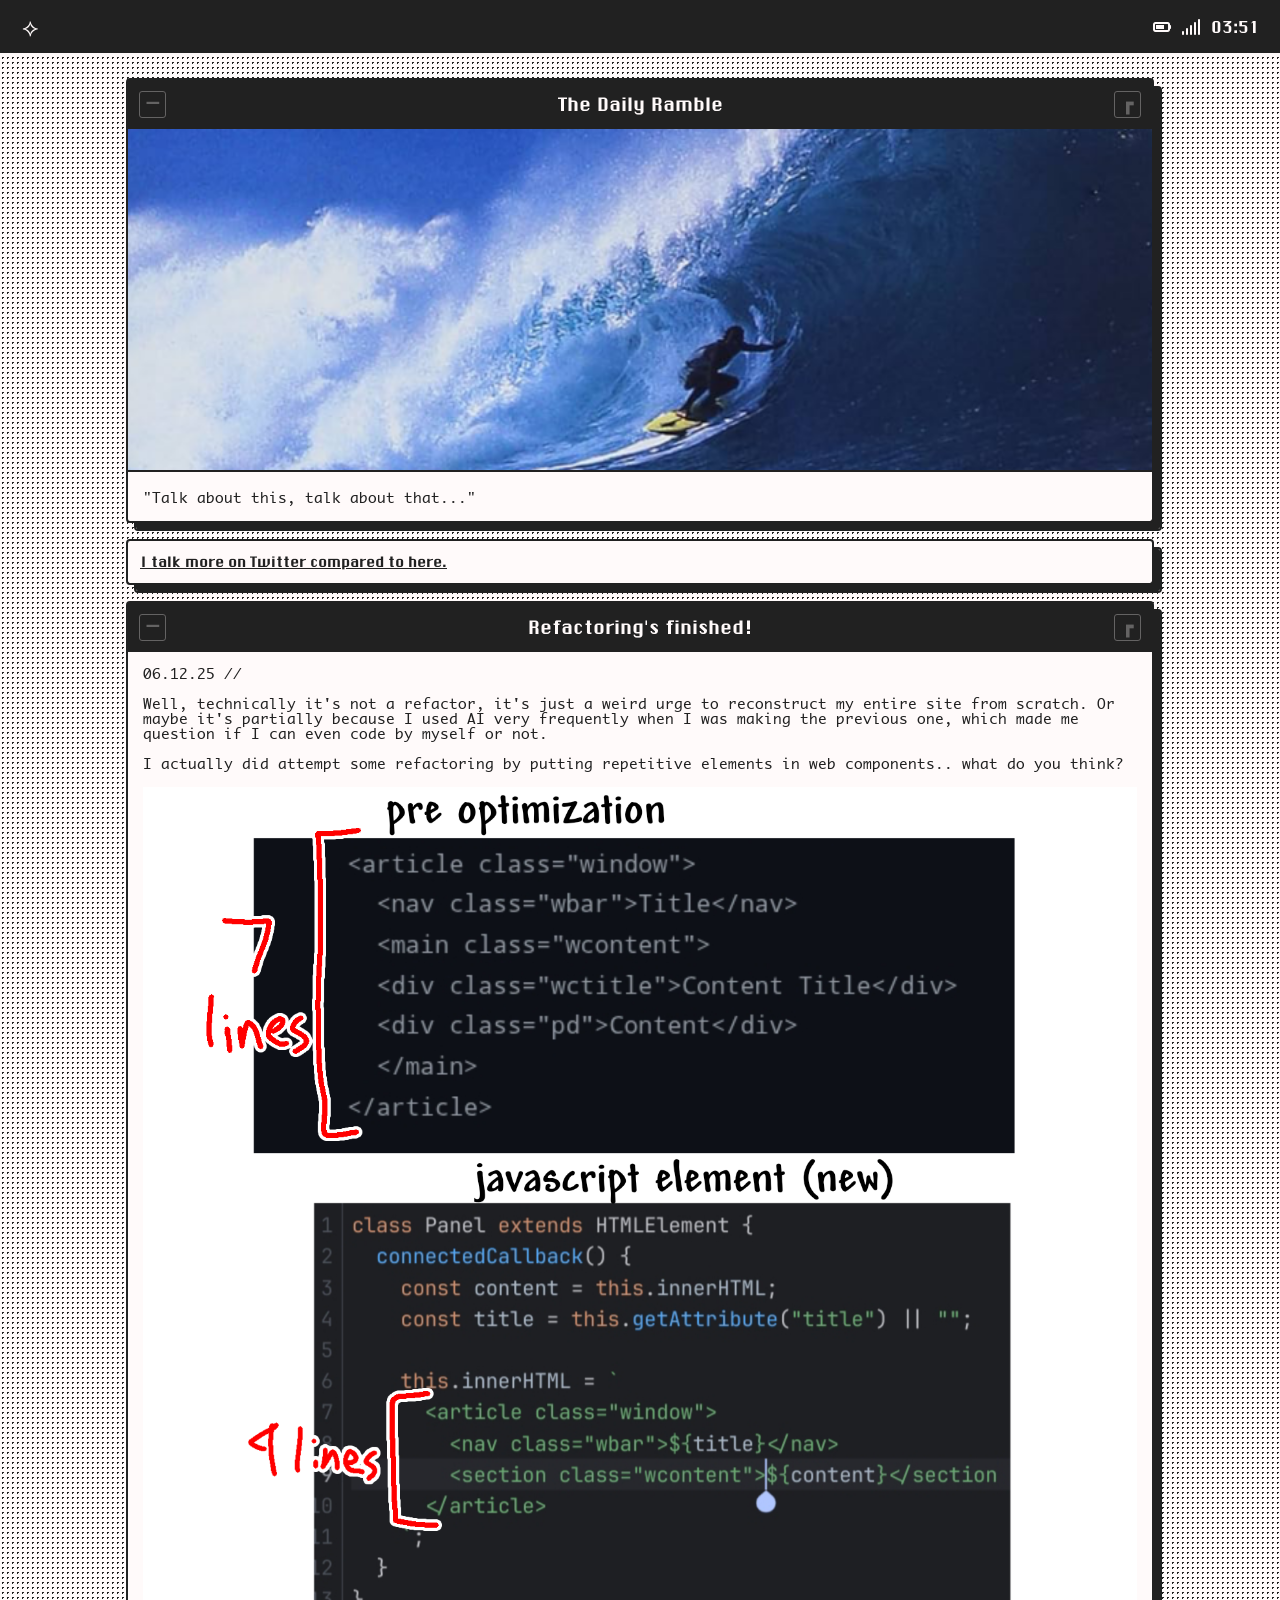
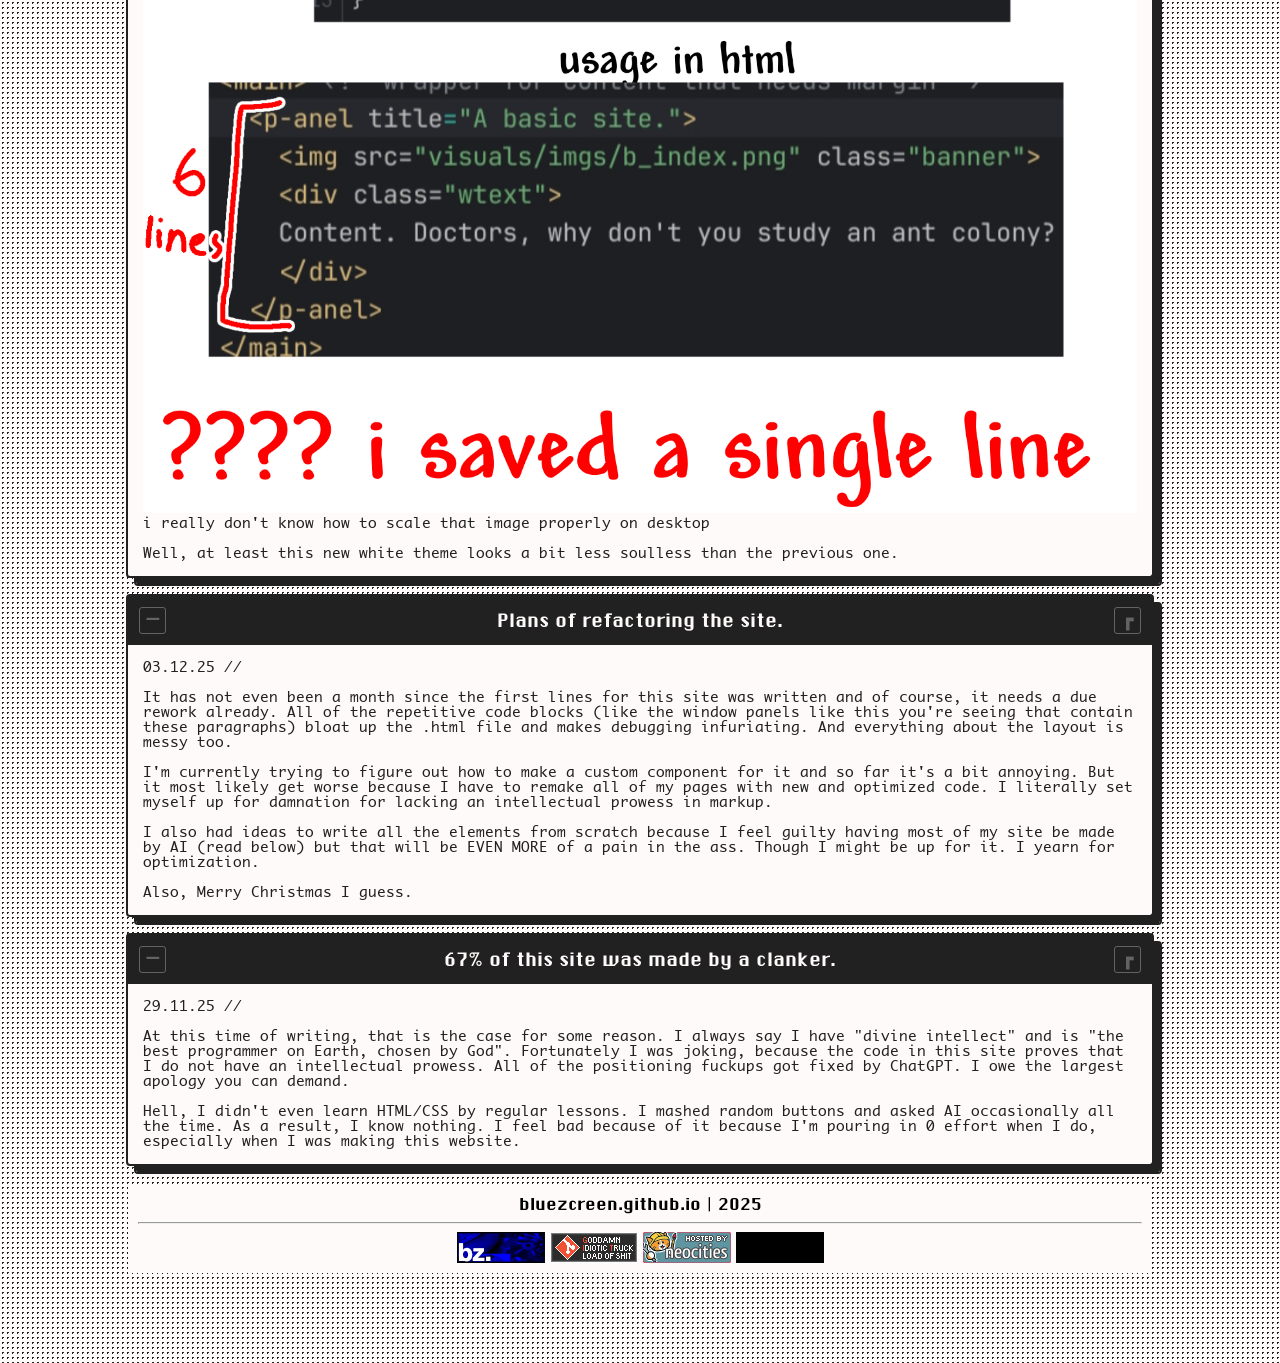
==== commit 7b7663b1: "navbar tweaked" ====
--- a/blog/index.html
+++ b/blog/index.html
@@ -3,10 +3,11 @@
 <html>
 <head>
   <meta http-equiv="CONTENT-TYPE" content="text/html; charset=UTF-8">
-  <link rel="stylesheet" href="../visuals/themes/style.css">
+  <link id="theme" rel="stylesheet" href="../visuals/themes/style.css">
   <link rel="stylesheet" href="https://cdnjs.cloudflare.com/ajax/libs/font-awesome/6.5.0/css/all.min.css">
   <link rel="icon" type="image/x-icon" href="../visuals/imgs/favicon.jpg">
   <meta name="viewport" content="width=device-width, initial-scale=1.0">
+  <title>bluezcreen.github.io</title>
   <style>
   /*@media screen and (min-width: 900px;) { 
       #img1 {
--- a/visuals/themes/style.css
+++ b/visuals/themes/style.css
@@ -64,6 +64,10 @@
   font-size: 0.9rem;
 }
 
+*, *::before, *::after {
+  box-sizing: border-box;
+}
+
 /*custom elements*/
 .content {
   padding: 80px 25px 25px 25px;
@@ -181,21 +185,20 @@
 .navb {
   display: flex;
   align-items: center;
+  justify-content: space-between;
   gap: 15px;
-
-  background-color: var(--prim);
-  color: var(--seco);
-  border-bottom: 2px solid var(--seco);
-  font-family: var(--font1);
-
   padding: 10px;
   width: 100%;
-  
   position: fixed;
   top: 0;
   left: 0;
-
   z-index: 999;
+  box-sizing: border-box;
+
+  background-color: var(--prim);
+  color: var(--seco);
+  border-bottom: 2px solid var(--seco);
+  font-family: var(--font1);
 }
 
 .navb a {
@@ -234,6 +237,11 @@
   max-width: 367px;
 }
 
+#clock {
+  white-space: nowrap;
+  font-size: 1rem;
+}
+
 .dr1 {
   position: relative;
   display: inline-block;
@@ -254,7 +262,7 @@
   position: absolute;
   background-color: var(--prim);
   color: var(--seco) !important;
-  min-width: 180px;
+  min-width: 15rem;
   border-radius: 2px;
   font-size: 1rem;
   
